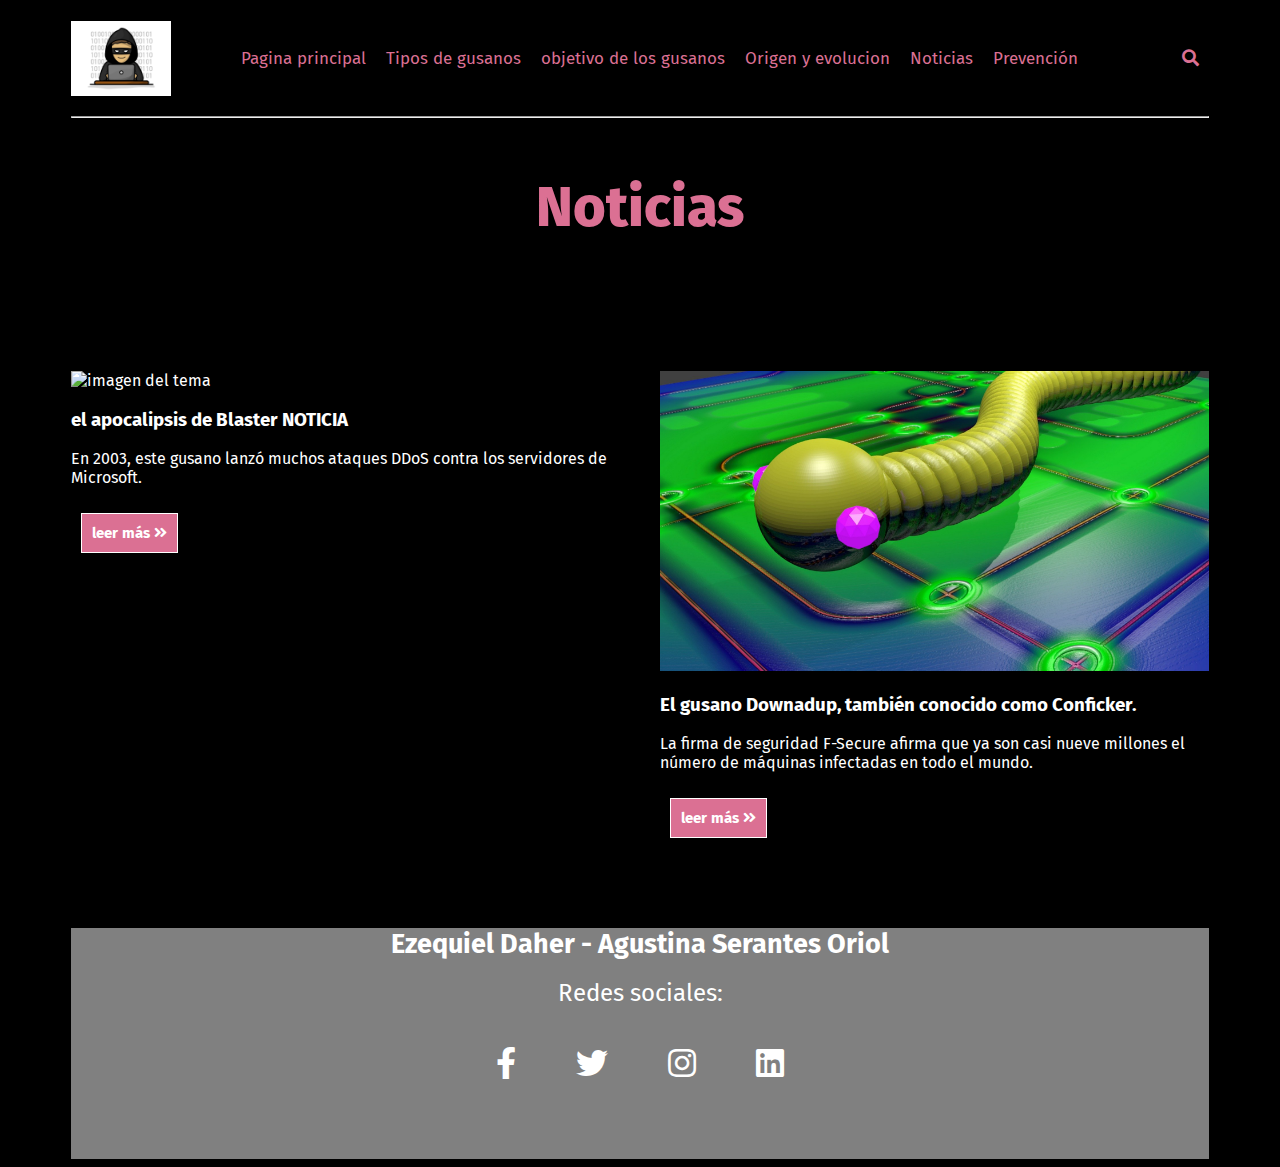
==== noticias.html @ 286fbc3d "Se agraga el sitioweb" ====
<!DOCTYPE html>
<html lang="es">
<head>
    <meta charset="UTF-8">
    <meta http-equiv="X-UA-Compatible" content="IE=edge">
    <meta name="viewport" content="width=device-width, initial-scale=1.0">
    <link
    rel="stylesheet"
    href="https://cdnjs.cloudflare.com/ajax/libs/font-awesome/5.13.0/css/all.min.css"
  />
  <link rel="stylesheet" href="styles.css" />
  <link rel="preconnect" href="https://fonts.googleapis.com" />
  <link rel="preconnect" href="https://fonts.gstatic.com" crossorigin />
  <link
    href="https://fonts.googleapis.com/css2?family=Fira+Sans:ital,wght@0,500;1,300;1,400&display=swap"
    rel="stylesheet"
  />
    <title>Document</title>
</head>
<body>
    <div class="menu-btn">
        <i class="fas fa-bars"></i>
      </div>
  
      <div class="container">
        <nav class="nav-main">
          <img
            src="img/hacker-ga8b10b51e_1920.jpg"
            alt="Nuestro logo"
            class="img-logo"
          />
          <ul class="nav-menu">
            <li>
              <a href="index.html">Pagina principal</a>
            </li>
            <li>
              <a href="tipos.html">Tipos de gusanos</a>
            </li>
            <li>
              <a href="objetivo.html">objetivo de los gusanos </a>
            </li>
            <li>
              <a href="origen.html">Origen y evolucion</a>
            </li>
            <li>
              <a href="noticias.html">Noticias</a>
            </li>
            <li>
              <a href="prevencion.html">Prevención</a>
            </li>
          </ul>
          <ul class="nav-menu-right">
            <li>
              <a href=""> <i class="fas fa-search"></i> </a>
            </li>
          </ul>
        </nav>
        <hr/>
        <h1 class="titulo">Noticias</h1>
        <div class="new-cards2">
            <div>
              <img src="https://cdn.computerhoy.com/sites/navi.axelspringer.es/public/styles/1200/public/media/image/2022/08/gusano-2783019.jpg?itok=0pJXIwuZ" alt="imagen del tema" />
              <h3>el apocalipsis de Blaster
                NOTICIA</h3>
              <p>
                En 2003, este gusano lanzó muchos ataques DDoS contra los servidores de Microsoft. 
              </p>
    
              <a href="https://computerhoy.com/noticias/tecnologia/hace-19-anos-vivimos-peores-virus-windows-fue-apocalipsis-blaster-1107675" class="btn"
                >leer más <i class="fas fa-angle-double-right"></i
              ></a>
            </div>
            <div>
              <img src="img/logo_pagweb.jpg" alt="imagen del tema" />
              <h3>El gusano Downadup, también conocido como Conficker.</h3>
              <p>
                La firma de seguridad F-Secure afirma que ya son casi nueve millones el número de máquinas infectadas en todo el mundo.
              </p>
              <a href="https://elpais.com/tecnologia/2009/01/19/actualidad/1232357280_850215.html" class="btn"
                >leer más <i class="fas fa-angle-double-right"></i
              ></a>
              
            </div>
       </div>
      
       <footer class="social">
        <h3>Ezequiel Daher - Agustina Serantes Oriol</h3>
        <br />
        <p>Redes sociales:</p>
        <div class="links">
          <a href="">
            <i class="fab fa-facebook-f"></i>
          </a>
          <a href="">
            <i class="fab fa-twitter"></i>
          </a>
          <a href="">
            <i class="fab fa-instagram"></i>
          </a>
          <a href="">
            <i class="fab fa-linkedin"></i>
          </a>
        </div>
      </footer>
  
      <script src="https://unpkg.com/scrollreveal"></script>
      <script src="codigo.js"></script>
        
    
</body>
</html>
---- styles.css ----
body{
    color: white;
    background-color: black;
    font-size: 16px;
    font-family: 'Fira Sans', sans-serif;
}

.subtitulo{
    font-size: 2.3em;
    font-weight: 800;
    color:palevioletred;
    margin-bottom: 50px;
    align-items: left;
    margin-top: 90px;
}

.titulo{
    font-size: 3.5em;
    font-weight: 800;
    color:palevioletred;
    margin-bottom: 50px;
    text-align: center;
    margin-top: 1em;
}

.texto{
    
    font-size: 25px;
    align-items: center;
    color: white;
    margin-top: 50px;
    
    
    
}

a{
    color: palevioletred;
    text-decoration: none;
}

ul{
    list-style: none;
}

.container{
    width: 90%;
    margin: auto;
}

.nav-main{
    font-size: 17px;
    display: flex;
    justify-content: space-between;
    align-items: center;
    height: 60px;
    padding: 20px 0;
    
}

.img-logo{
    width: 100px;
}

.nav-main ul{
    display: flex;
}

.nav-main ul li{
    padding: 10px;
}

.nav-main ul.nav-menu{
    flex: 1;
    margin-left: 20px;
}

.nav-main ul li a:hover{
    border-bottom: 2px solid palevioletred;
}

.new-cards{
  display: grid;
  grid-template-columns: 1fr 1fr 1fr ;
  gap: 40px;
}

.new-cards2{
    display: grid;
    grid-template-columns: 1fr 1fr;
    gap: 40px;
  }

  .new-cards2 img{
    
    margin-top: 80px;
    width: 100%;
    height: 300px;
    
}

.new-cards img{
    
    margin-top: 80px;
    width: 100%;
    height: 190px;
    
}

.new-cards h3{
    color: palevioletred;
}

.menu-btn{
    position: absolute;
    cursor: pointer;
    top: 15px;
    right: 30px;
    z-index: 2;
    font-size: 1.4rem;
    display: none;
}

.btn{
    cursor: pointer;
    display: inline-block;
    border: 0;
    font-weight: bold;
    padding: 10px 10px;
    background: palevioletred;
    color: white;
    font-size: 15px;
    border: 1px solid white;
    margin: 10px;
    
}
.btn:hover{
    opacity: .9;
}


/* Social */

.social{
    
    width: 100%;
    background: grey;
    margin-top: 80px;
}
.social h3{
    text-align:center;
    font-size: 27px;
    margin:  0px 80px ;
}
.social p{

    text-align:center;
    font-size: 24px;
    margin:  0px 80px ;

}
.links{
    
    display: flex;
    align-items: center;
    justify-content: center;
}

.links a{
    margin: 0px 30px 80px;
}

.links a i{
    color: white;
    margin-top: 40px;
    font-size: 2rem;
}

@media (max-width: 760px){

    .menu-btn{
        display: block;
    }

    .nav-main ul.nav-menu{
         display: block;
         position: absolute;
         top: 0;
         left: 0;
         background:gray;
         height: 100%;
         padding: 30px;
         opacity: .9;
         transform: translateX(-400px);
         transition: transform .5s ease-in-out;
    }



    .nav-main ul.nav-menu.show{
        transform: translateX(-20px);
    }

    .nav-main ul.nav-menu li{
        padding: 20px;
        font-size: 14px;
        border-bottom: wheat solid 1px;
    }

    .nav-main ul.nav-menu-right{
        margin-right: 40px;
        display: none;
    }



    .new-cards{
        grid-template-columns: 1fr 1fr ;    
    }
}

@media (max-width: 560px){
    .new-cards{
        grid-template-columns: 1fr;
    }

    .new-cards img{
        height: 270px;
    }
  
}
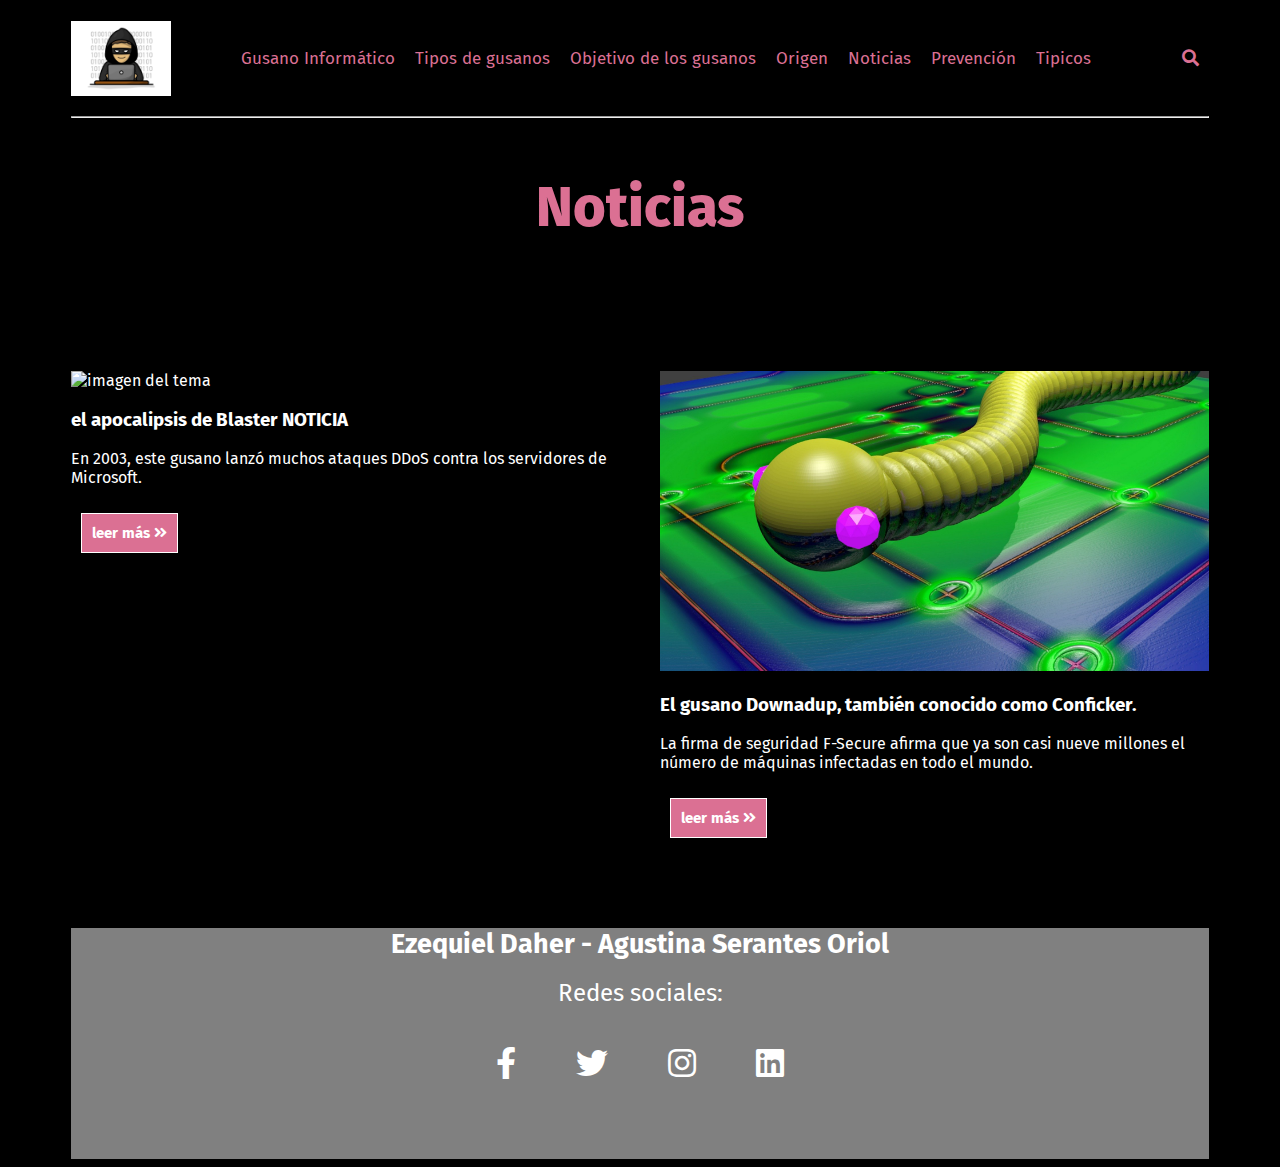
==== commit 41773a43: "nuevos cambios" ====
--- a/noticias.html
+++ b/noticias.html
@@ -15,47 +15,52 @@
     href="https://fonts.googleapis.com/css2?family=Fira+Sans:ital,wght@0,500;1,300;1,400&display=swap"
     rel="stylesheet"
   />
-    <title>Document</title>
+    <title>noticias</title>
 </head>
 <body>
-    <div class="menu-btn">
-        <i class="fas fa-bars"></i>
-      </div>
-  
-      <div class="container">
-        <nav class="nav-main">
-          <img
-            src="img/hacker-ga8b10b51e_1920.jpg"
-            alt="Nuestro logo"
-            class="img-logo"
-          />
-          <ul class="nav-menu">
-            <li>
-              <a href="index.html">Pagina principal</a>
-            </li>
-            <li>
-              <a href="tipos.html">Tipos de gusanos</a>
-            </li>
-            <li>
-              <a href="objetivo.html">objetivo de los gusanos </a>
-            </li>
-            <li>
-              <a href="origen.html">Origen y evolucion</a>
-            </li>
-            <li>
-              <a href="noticias.html">Noticias</a>
-            </li>
-            <li>
-              <a href="prevencion.html">Prevención</a>
-            </li>
-          </ul>
-          <ul class="nav-menu-right">
-            <li>
-              <a href=""> <i class="fas fa-search"></i> </a>
-            </li>
-          </ul>
-        </nav>
-        <hr/>
+  <div class="menu-btn">
+    <i class="fas fa-bars"></i>
+  </div>
+
+  <div class="container">
+    <header>
+    <nav class="nav-main">
+      <img
+        src="img/hacker-ga8b10b51e_1920.jpg"
+        alt="Nuestro logo"
+        class="img-logo"
+      />
+      <ul class="nav-menu">
+        <li>
+          <a href="index.html">Gusano Informático</a>
+        </li>
+        <li>
+          <a href="tipos.html">Tipos de gusanos</a>
+        </li>
+        <li>
+          <a href="objetivo.html">Objetivo de los gusanos </a>
+        </li>
+        <li>
+          <a href="origen.html">Origen </a>
+        </li>
+        <li>
+          <a href="noticias.html">Noticias</a>
+        </li>
+        <li>
+          <a href="prevencion.html">Prevención</a>
+        </li>
+        <li>
+          <a href="tipicos.html">Tipicos</a>
+        </li>
+      </ul>
+      <ul class="nav-menu-right">
+        <li>
+          <a href=""> <i class="fas fa-search"></i> </a>
+        </li>
+      </ul>
+    </nav>
+    <hr />
+  </header>
         <h1 class="titulo">Noticias</h1>
         <div class="new-cards2">
             <div>
--- a/styles.css
+++ b/styles.css
@@ -187,7 +187,7 @@
          position: absolute;
          top: 0;
          left: 0;
-         background:gray;
+         background:rgb(43, 43, 43);
          height: 100%;
          padding: 30px;
          opacity: .9;
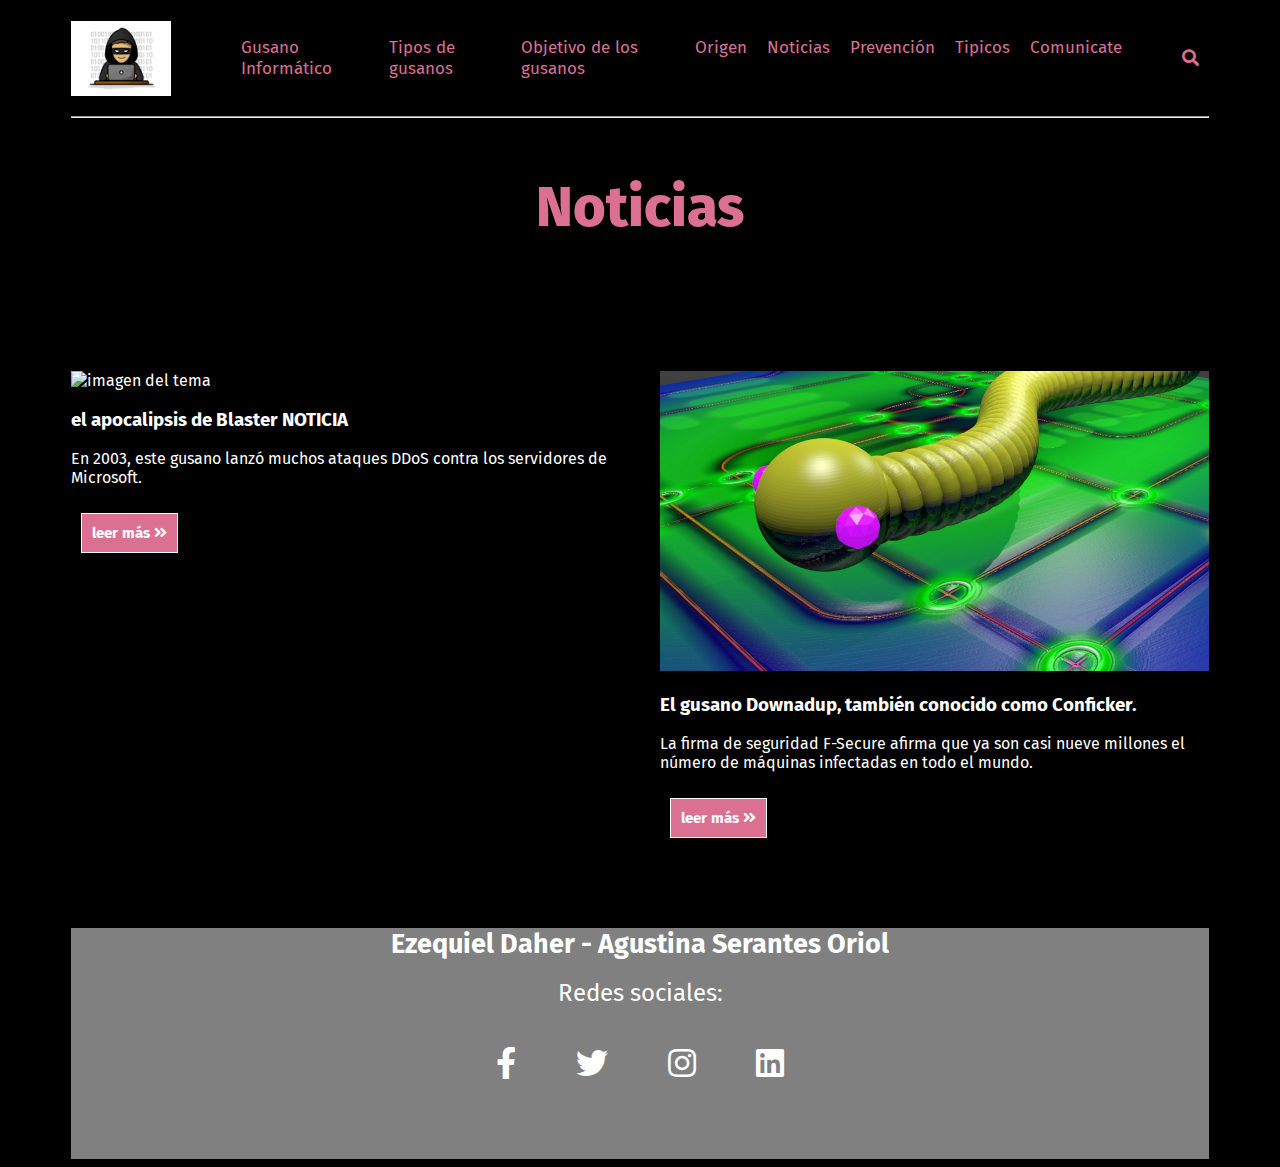
==== commit c59c609f: "se agrega formulario" ====
--- a/noticias.html
+++ b/noticias.html
@@ -51,6 +51,9 @@
         </li>
         <li>
           <a href="tipicos.html">Tipicos</a>
+        </li>
+        <li>
+          <a href="comunicate.html">Comunicate</a>
         </li>
       </ul>
       <ul class="nav-menu-right">
--- a/styles.css
+++ b/styles.css
@@ -228,4 +228,51 @@
         height: 270px;
     }
   
-}+}
+
+.contact{
+    color: rebeccapurple;
+    box-sizing: border-box;
+    margin:auto;
+    margin-top: 80px;
+    width: 400px;
+    background: palevioletred;
+    padding: 30px;
+    text-align: center;
+    margin-bottom: 40px;
+    border-radius: 20px;
+
+    
+
+}
+
+.contact h3{
+    font-size: 25px;
+    margin-bottom: 40px;
+}
+
+.controles{
+    
+    width: 80%;
+    background: white;
+    padding: 10px;
+    border-radius: 20px;
+    margin-bottom: 16px;
+    border: 4px solid rebeccapurple;
+}
+ .contact p{
+    font-size: 20px;
+    margin-top: 30px;
+ }
+
+ .contact textarea{
+    border-radius: 10px;
+ }
+
+ .contact button {
+    margin-top: 20px;
+    padding: 10px;
+    border-radius: 20px;
+    border: 4px solid rebeccapurple;
+
+ }
